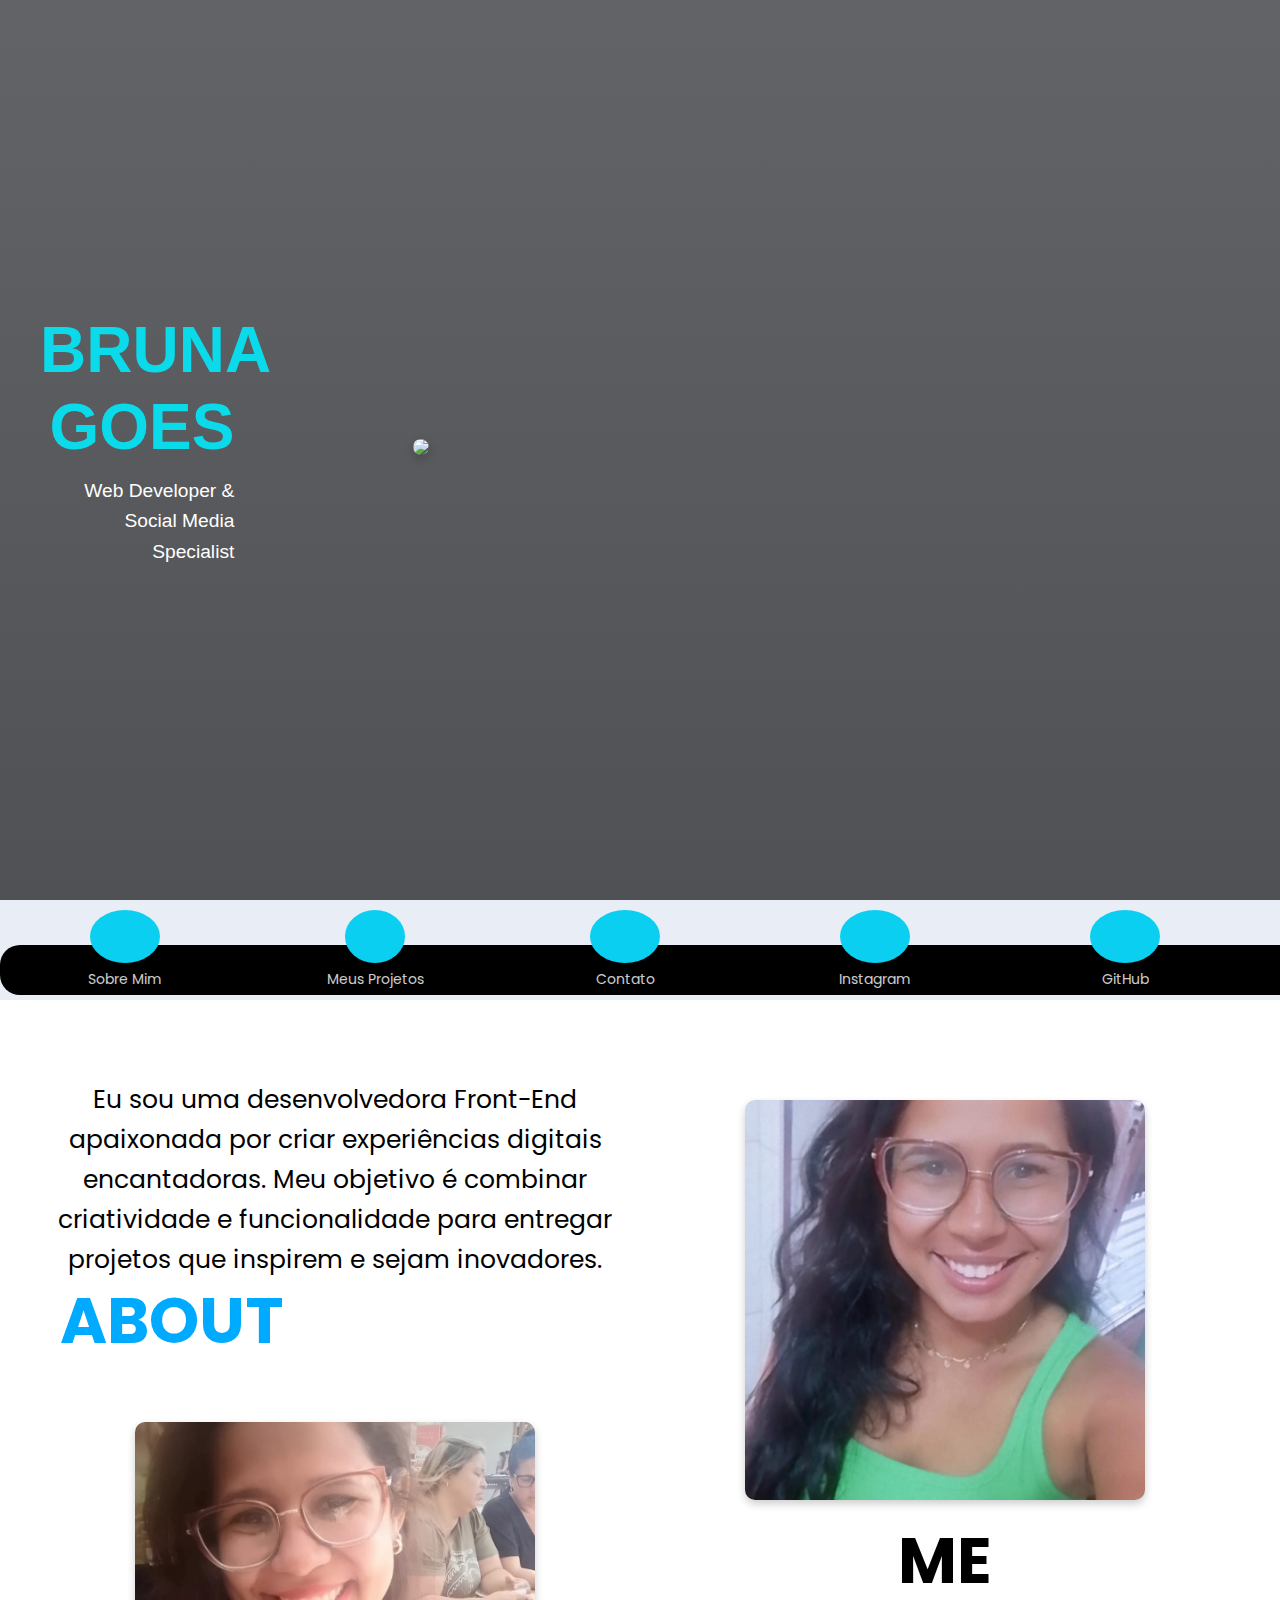
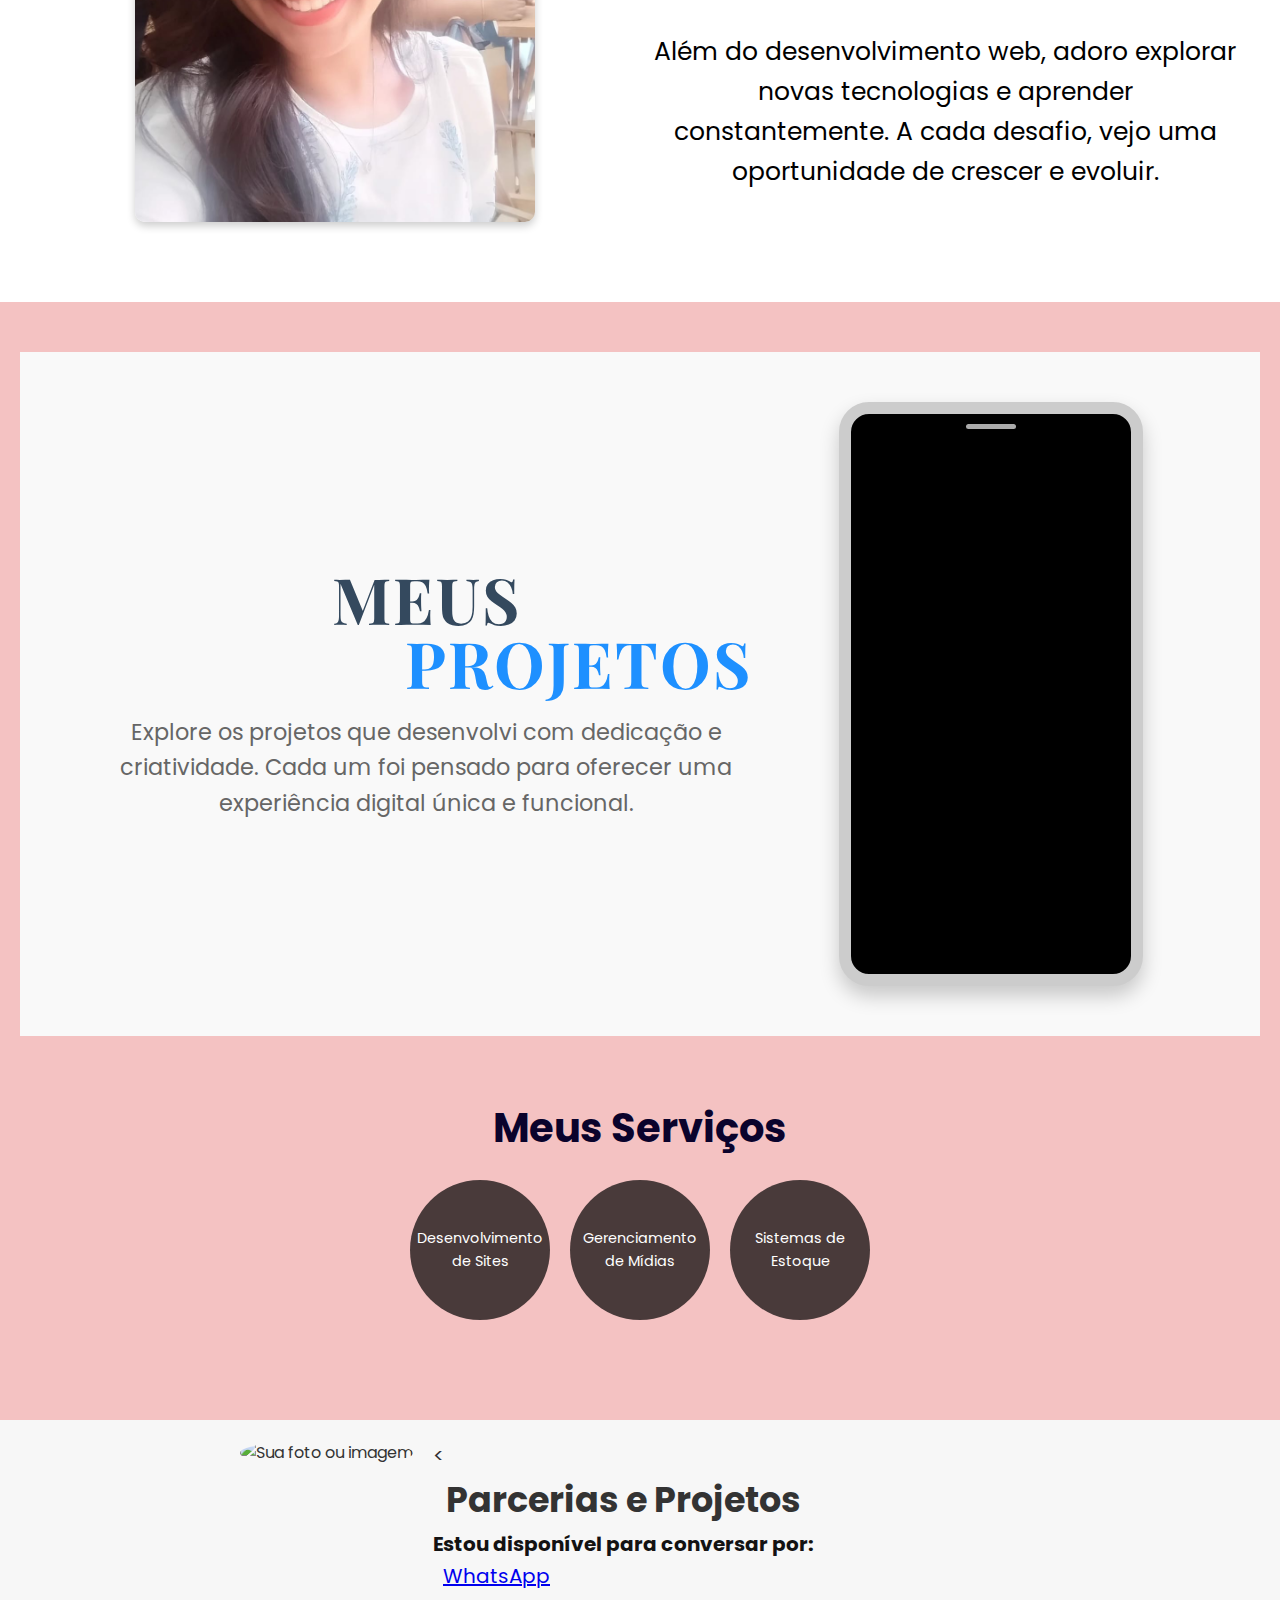
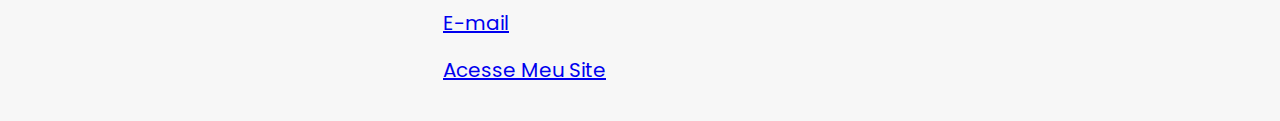
==== index.html @ cd910f0d "Primeiro commit: portfólio" ====
<!DOCTYPE html>
<html lang="en">
<head>
    <meta charset="UTF-8">
    <meta name="viewport" content="width=device-width, initial-scale=1.0">
    <title>Portfolio - [Seu Nome]</title>
    <link rel="stylesheet" href="styles.css">
    <link href="https://fonts.googleapis.com/css2?family=Playfair+Display:wght@400;700&display=swap" rel="stylesheet">
    <link href="https://fonts.googleapis.com/css2?family=Poppins:wght@300;400;600&display=swap" rel="stylesheet">
</head>
  
 
<body>
  
    <!-- Header Section -->
    <!-- Header Section -->
<header class="hero">
    <div class="container">
        <div class="content">
            <div class="text-section">
                <h1>BRUNA<br>GOES</h1>
                <p>Web Developer & Social Media Specialist</p>
                <div class="icons">
                    <a href="#sobre-mim"><ion-icon name="person-outline"></ion-icon></a>
                    <a href="#meus-projetos"><ion-icon name="code-slash-outline"></ion-icon></a>
                    <a href="#contato"><ion-icon name="mail-outline"></ion-icon></a>
                    <a href="https://instagram.com/seu_usuario" target="_blank"><ion-icon name="logo-instagram"></ion-icon></a>
                </div>
            </div>
            <div class="image-section">
                <img src="https://cdn.glitch.global/62058e69-0f8b-4946-a0ae-2d9dfeaec90d/WhatsApp%20Image%202025-01-13%20at%2021.47.31%20(3).jpeg?v=1736855343683"Foto de Bruna Goes">
            </div>
        </div>
    </div>
</header>

  
 <div class="navigation">
    <div class="background-bar"></div> <!-- Tarja preta -->
    <ul>
        <li class="list">
            <a href="#sobre-mim">
                <span class="icon"><ion-icon name="person-outline"></ion-icon></span>
                <span class="text">Sobre Mim</span>
            </a>
        </li>
        <li class="list">
            <a href="#meus-projetos">
                <span class="icon"><ion-icon name="code-slash-outline"></ion-icon></span>
                <span class="text">Meus Projetos</span>
            </a>
        </li>
        <li class="list">
            <a href="#contato">
                <span class="icon"><ion-icon name="mail-outline"></ion-icon></span>
                <span class="text">Contato</span>
            </a>
        </li>
        <li class="list">
            <a href="https://www.instagram.com/bruna.cipriano7/" target="_blank" rel="noopener noreferrer">
                <span class="icon"><ion-icon name="logo-instagram"></ion-icon></span>
                <span class="text">Instagram</span>
            </a>
        </li>
        <li class="list">
          <a href="https://github.com/BrunaGoes7/BrunaGoes7" target="_blank" rel="noopener noreferrer">
              <span class="icon"><ion-icon name="logo-github"></ion-icon></span>
              <span class="text">GitHub</span>
          </a>
      </li>
      <li class="list">
        <a href="hhttps://www.tiktok.com/@devbruna?_t=8q6fvuri5jr&_r=1" target="_blank" rel="noopener noreferrer">
            <span class="icon"><ion-icon name="logo-tiktok"></ion-icon></span>
            <span class="text">TikTok</span>
        </a>
    </li>
    </ul>
</div>

    <!-- Importação do Ionicons -->
    <script type="module" src="https://unpkg.com/ionicons@5.5.2/dist/ionicons/ionicons.esm.js"></script>
    <script nomodule src="https://unpkg.com/ionicons@5.5.2/dist/ionicons/ionicons.js"></script>



<!-- About Me Section -->
<section id="sobre-mim" class="white-bg">                                                                                     
<div class="container">
    <!-- Texto acima da imagem na esquerda -->
    <div class="text-and-image-left">
      <div class="text-above-image">
        <p>
          Eu sou uma desenvolvedora Front-End apaixonada por criar experiências digitais encantadoras.
          Meu objetivo é combinar criatividade e funcionalidade para entregar projetos que inspirem e sejam inovadores.
        </p>
        <h1 class="about">ABOUT</h1>
      </div>
      <!-- Imagem abaixo do texto -->
      <div class="image-left">
        <img src="image/WhatsApp Image 2025-01-13 at 21.47.34.jpeg"Foto à esquerda">
      </div>
    </div>
  
    <!-- Texto e imagem à direita -->
    <div class="text-and-image-right">
      <div class="image-right">
        <img src="image/WhatsApp Image 2025-01-13 at 21.47.33.jpeg" alt="Foto à direita">
        <h1 class="me">ME</h1>
      </div>
      <div class="text-below">
        <p>
          Além do desenvolvimento web, adoro explorar novas tecnologias e aprender constantemente.
          A cada desafio, vejo uma oportunidade de crescer e evoluir.
        </p>
      </div>
    </div>
  </div>
  </section>
  


    <!-- Projetos Section -->
  <section id="meus-projetos" class="rose-bg">  
  <div class="projects-section">
        <div class="text-container">
            <h2 class="section-title">
                <span class="word-meus">Meus</span><br>
                <span class="word-projetos">Projetos</span>
            </h2>
            
            <p class="section-description">
                Explore os projetos que desenvolvi com dedicação e criatividade. 
                Cada um foi pensado para oferecer uma experiência digital única e funcional.
            </p>
        </div>
        <div class="video-container">
            <div class="phone-frame">
                <video autoplay loop muted>
                    <source src="image/Beige Brown Aesthetic Save The Date Editable Mockup Instagram Post.mp4" type="video/mp4">
                    Seu navegador não suporta o elemento de vídeo.
                </video>
            </div>
        </div>
    </div>
    

    <div class="services-section">
        <div class="services-background">
          <img src="image/DALL·E 2025-01-14 23.41.15 - A visually engaging and professional background design representing web development, media management, and inventory systems. The design features abst.webp" alt="Background criado" />
        </div>
        <div class="services-content">
          <h2>Meus Serviços</h2>
          <div class="services-items">
            <div class="service-item">
              <div class="service-icon">
                <ion-icon name="code-outline"></ion-icon>
              </div>
              <p>Desenvolvimento de Sites</p>
            </div>
            <div class="service-item">
              <div class="service-icon">
                <ion-icon name="layers-outline"></ion-icon>
              </div>
              <p>Gerenciamento de Mídias</p>
            </div>
            <div class="service-item">
              <div class="service-icon">
                <ion-icon name="analytics-outline"></ion-icon>
              </div>
              <p>Sistemas de Estoque</p>
            </div>
          </div>
        </div>
      </div>
    </section>
      
      <!-- Importação do Ionicons -->
      <script type="module" src="https://unpkg.com/ionicons@5.5.2/dist/ionicons/ionicons.esm.js"></script>
      <script nomodule src="https://unpkg.com/ionicons@5.5.2/dist/ionicons/ionicons.js"></script>
      

    <!-- Contato Section -->
    <sect<div class="contact-section">
  <div class="contact-container">
    <div class="contact-image">
      <img src="https://cdn.glitch.global/62058e69-0f8b-4946-a0ae-2d9dfeaec90d/WhatsApp%20Image%202025-01-13%20at%2021.47.31%20(2).jpeg?v=1736855347951" alt="Sua foto ou imagem">
    </div>
    <div class="contact-details">
      <<h2>Parcerias e Projetos</h2>
      <p>Estou disponível para conversar por:</p>
      <ul>
        <li>
          <a href="https://wa.me/5511954751370?text=Olá%2C+gostaria+de+saber+mais+sobre+seus+serviços" target="_blank" rel="noopener noreferrer">
          <span class="icon"><ion-icon name="logo-whatsapp"></ion-icon></span>
          WhatsApp
          </a>
        </li>
        <li>
          <a href="mailto:bruna.gcipriano@hotmail.com?subject=Quero%20saber%20mais&body=Olá%2C%20tenho%20interesse%20em%20seus%20serviços." target="_blank" rel="noopener noreferrer">
          <span class="icon"><ion-icon name="mail-outline"></ion-icon></span>
          E-mail
        </a> 
        </li>
        <li>
          <a href="https://brunagoes7.github.io/curso-trabalho-port/" target="_blank"  rel="noopener noreferrer">
          <span class="icon"><ion-icon name="globe-outline"></ion-icon></span>
          Acesse Meu Site
        </a>
        </li>
      </ul>
    </div>
  </div>
</div>

<!-- Importação do Ionicons -->
<script type="module" src="https://unpkg.com/ionicons@5.5.2/dist/ionicons/ionicons.esm.js"></script>
<script nomodule src="https://unpkg.com/ionicons@5.5.2/dist/ionicons/ionicons.js"></script>

  
  
  <script src="script.js"></script>
  
</body>
</html>
---- styles.css ----
/* Global Styles */
body {
  margin: 0;
  font-family: 'Poppins', sans-serif;
  line-height: 1.6;
  color: #333;
  background-color: #e9edf5;
}

/* Estilo da navegação */
.navigation {
  position: relative;
  width: fit-content;
  margin: 0 auto;
}

.background-bar {
  position: absolute;
  top: 70%;
  left: 0;
  right: 0;
  width: calc(100% - 20px); /* Ajusta para cobrir apenas os ícones */
  height: 50px; /* Altura da tarja preta */
  background-color: black;
  border-radius: 20px;
  transform: translateY(-50%);
  z-index: 1;
}

ul {
  display: flex;
  justify-content: space-between;
  list-style: none;
  margin: 0;
  padding: 0;
  z-index: 2; /* Para que os ícones fiquem sobre a tarja */
  position: relative;
}

.list {
  position: relative;
  padding: 10px 20px;
  z-index: 2;
}

.list a {
  display: flex;
  flex-direction: column;
  align-items: center;
  text-decoration: none;
  color: white;
  transition: transform 0.3s ease, background-color 0.3s ease;
}

.icon {
  font-size: 24px; /* Uniformiza o tamanho de todos os ícones */
}

.text {
  margin-top: 5px;
  font-size: 14px;
}

.list:hover .icon {
  background-color: transparent; /* Remove o fundo preto ao passar o mouse */
  transform: scale(1.1); /* Aumenta o tamanho do ícone */
}

.list:hover ~ .background-bar {
  background-color: black; /* Mantém o fundo nas áreas fora do hover */
}

.list:hover {
  z-index: 3; /* Garante que o ícone em hover fique acima da tarja */
}


/* Lista de ícones */
.navigation ul {
  position: relative;
  display: flex;
  z-index: 2; /* Ícones ficam acima da tarja preta */
}

.navigation ul li {
  position: relative;
  list-style: none;
  display: flex;
  flex-direction: column;
  align-items: center;
  justify-content: center;
  width: 190px; /* Tamanho dos ícones */
  height: 80px;
  margin: 0 10px;
  cursor: pointer;
  transition: 0.5s;
}

.navigation ul li a {
  text-decoration: none;
  color: #333;
  display: flex;
  flex-direction: column;
  align-items: center;
  justify-content: center;
  height: 100%;
}

/* Ícone circular */
.navigation ul li .icon {
  position: relative;
  width: 70px;
  height: 70px;
  background: #0acff1;
  border-radius: 50%;
  display: flex;
  justify-content: center;
  align-items: center;
  font-size: 24px;
  transition: 0.5s;
}


.navigation ul li.active .icon {
  background: linear-gradient(45deg, #1e90ff, #ff7f50);
  color: white;
  transform: scale(1.2);
  box-shadow: 0 4px 15px rgba(0, 0, 0, 0.4);
}

.navigation ul li:hover .icon {
  transform: scale(1.1);
  background: linear-gradient(45deg, #1e90ff, #ff7f50);
  color: white;
}

/* Efeito de hover */
.navigation ul li:hover {
  transform: translateY(-10px); /* Levanta o ícone ao passar o mouse */
}

/* Texto do ícone */
.navigation ul li .text {
  margin-top: 5px;
  font-size: 14px;
  color: #fff;
  text-align: center;
  opacity: 0.8;
}

.navigation ul li.active .text,
.navigation ul li:hover .text {
  opacity: 1;
  transform: translateY(0);
  color: #1e90ff;
}

/* Força o ícone "Meus Projetos" a seguir o padrão */
.navigation ul li:nth-child(2) .icon {
  width: 60px; /* Largura igual aos outros */
  height: 60px; /* Altura igual aos outros */
  font-size: 24px; /* Tamanho do ícone interno */
}


.container {
  width: 90%;
  max-width: 1200px;
  margin: 0 auto;
}

h1, h2, h3 {
  margin: 0 0 20px;
}

h1 {
  font-size: 2.5rem;
  color: #2c3e50;
}

h2 {
  font-size: 2rem;
  color: #34495e;
  text-align: center;
  margin-bottom: 40px;
}

p {
  margin: 0 0 20px;
}

.btn {
  display: inline-block;
  padding: 10px 20px;
  font-size: 1rem;
  color: #fff;
  background-color: #e74c3c;
  text-decoration: none;
  border-radius: 5px;
  transition: background 0.3s;
}

.btn:hover {
  background-color: #c0392b;
}

/* Estilo para a seção do cabeçalho */
.hero {
  height: 100vh;
  display: flex;
  align-items: center;
  justify-content: center;
  position: relative; /* Necessário para o overlay */
  font-family: 'Arial', sans-serif;
  background: linear-gradient(
      rgba(0, 0, 0, 0.582), 
      rgba(0, 0, 0, 0.658)
  ), url('https://files.oaiusercontent.com/file-51Q7G8JH2zEcyRtkea1pZZ?se=2025-01-16T22%3A48%3A30Z&sp=r&sv=2024-08-04&sr=b&rscc=max-age%3D604800%2C%20immutable%2C%20private&rscd=attachment%3B%20filename%3Df8e8388d-1ed7-4025-ad54-15ec05ebe8f5.webp&sig=Pd%2B9m6HYsxM5md1S7/ur349DvJPxE1ghlHOoGOOwRw8%3D') no-repeat center center/cover; /* Fundo com transparência */
}

.container {
  max-width: 1200px;
  width: 100%;
  padding: 20px;
  z-index: 2; /* Para que o conteúdo fique acima do fundo */
}

.content {
  display: flex;
  align-items: center;
  justify-content: space-between;
  gap: 20px;
  color: #fff; /* Texto em branco para contraste */
}

/* Estilo para o texto e os ícones */
.text-section {
  max-width: 50%;
  text-align: right;
}

.text-section h1 {
  font-size: 4rem;
  line-height: 1.2;
  margin: 0;
  text-transform: uppercase;
  font-weight: bold;
  color: #0adae9;
}

.text-section p {
  margin-top: 10px;
  font-size: 1.2rem;
}

.icons {
  margin-top: 20px;
  display: flex;
  justify-content: flex-end;
  gap: 15px;
}

.icons a {
  font-size: 1.5rem;
  color: #fff;
  text-decoration: none;
  transition: color 0.3s ease;
}

.icons a:hover {
  color: #f1c40f; /* Destaque em amarelo-dourado ao passar o mouse */
}

/* Estilo para a imagem */
.image-section {
  max-width: 50%;
  z-index: 2; /* Para que a imagem seja visível acima do fundo */
}

.image-section img {
  width: 73%;
  height: auto;
  border-radius: 10px;
  box-shadow: 0px 4px 10px rgba(0, 0, 0, 0.2);
}


.about-me {
  display: flex;
  flex-wrap: wrap;
  align-items: flex-start;
  gap: 20px;
  padding: 50px 20px;
  background-color: #f4f4f4;
}
.container {
  display: flex;
  justify-content: space-between;
  align-items: flex-start;
  flex-wrap: wrap;
}

.text-and-image-left {
  flex: 1;
  margin-right: 20px;
}

.text-above-image {
  text-align: left;
  font-size: 25px;
}

.text-above-image h1.about {
  font-size: 4rem;
  color: #00aaff;
  position: relative;
  top: -20px;
  left: 20px;
}

.image-left {
  margin-top: 10px;
  display: flex;
  justify-content: center;
}

.image-left img {
  width: 400px; /* Define a largura das imagens */
  height: 400px; /* Define a altura para que fiquem quadradas */
  object-fit: cover; /* Garante que a imagem seja cortada para caber no quadrado */
  border-radius: 10px; /* Suaviza os cantos (opcional, remova se não quiser arredondamento) */
  margin: 10px auto; /* Centraliza as imagens */
  display: block; /* Garante o comportamento como bloco */
  box-shadow: 0px 4px 8px rgba(0, 0, 0, 0.2); /* Adiciona uma sombra para destacar */
}

.text-and-image-right {
  flex: 1;
  text-align: left;
  margin-top: 20px;
  font-size: 25px;
}

.image-right {
  text-align: center;
}

.image-right img {
  width: 400px; /* Define a largura das imagens */
  height: 400px; /* Define a altura para que fiquem quadradas */
  object-fit: cover; /* Garante que a imagem seja cortada para caber no quadrado */
  border-radius: 10px; /* Suaviza os cantos (opcional, remova se não quiser arredondamento) */
  margin: 10px auto; /* Centraliza as imagens */
  display: block; /* Garante o comportamento como bloco */
  box-shadow: 0px 4px 8px rgba(0, 0, 0, 0.2); /* Adiciona uma sombra para destacar */

}

.image-right h1.me {
  font-size: 4rem;
  color: #000;
  margin-top: 10px;
}

.text-below {
  margin-top: 10px;
}



/* Projects Section */
.projects-section {
  display: flex;
  align-items: center;
  justify-content: space-between;
  padding: 50px 80px;
  background-color: #f9f9f9; /* Ajuste conforme seu layout */
  gap: 20px;
}

.text-container {
  flex: 1;
  margin-right: 30px;
  text-align: left;
}

.section-title {
  font-size: 4em;
  font-family: "Playfair Display", serif;
  font-weight: 700;
  margin-bottom: 20px;
  color: #333; /* Ajuste conforme sua paleta de cores */
  text-transform: uppercase;
  letter-spacing: 2px;
  line-height: 1; /* Controla o espaçamento entre linhas */
}

.section-title span {
  display: inline-block;
}

.word-meus {
  display: inline-block;
  color: #34495e;
  margin-bottom: -10px; /* Ajuste fino para aproximar */
}

.word-projetos {
  display: inline-block;
  margin-left: 305px; /* Ajuste para alinhar com "US" */
  color: #1e90ff;
}


.section-description {
  font-size: 1.4em;
  line-height: 1.6;
  color: #666;
}

.video-container {
  flex: 1;
  display: flex;
  justify-content: center;
}

.phone-frame {
  width: 280px;
  height: 560px;
  border: 12px solid #ccc;
  border-radius: 30px;
  box-shadow: 0 10px 20px rgba(0, 0, 0, 0.2);
  overflow: hidden;
  background-color: #000;
  position: relative;
}

.phone-frame::before {
  content: '';
  position: absolute;
  top: 10px;
  left: 50%;
  transform: translateX(-50%);
  width: 50px;
  height: 5px;
  background-color: #aaa;
  border-radius: 3px;
}

.phone-frame video {
  width: 100%;
  height: 100%;
  object-fit: cover;
}


/* Services Section */
.services-section {
  position: relative;
  text-align: center;
  color: #ffffff;
  padding: 50px 20px;
}

.services-background img {
  position: absolute;
  top: 0;
  left: 0;
  width: 100%;
  height: 100%;
  object-fit: cover;
  z-index: -1;
  opacity: 0.6;
}

.services-content h2 {
  font-size: 2.5em;
  margin-bottom: 20px;
  color: #0a032c;
}

.services-items {
  display: flex;
  justify-content: center;
  gap: 20px;
}

.service-item {
  background: rgba(0, 0, 0, 0.7);
  border-radius: 50%;
  width: 120px;
  height: 120px;
  display: flex;
  flex-direction: column;
  justify-content: center;
  align-items: center;
  padding: 10px;
  transition: transform 0.3s;
}

.service-item:hover {
  transform: scale(1.1);
}

.service-icon ion-icon {
  font-size: 2em;
  margin-bottom: 10px;
}

.service-item p {
  font-size: 0.9em;
  margin: 0;
}


/* Contact Section */
.contact-section {
display: flex;
justify-content: center;
align-items: center;
padding: 20px;
background-color: #f7f7f7; /* Ajuste para a cor do fundo desejada */
}

.contact-container {
display: flex;
flex-direction: row;
gap: 20px;
max-width: 800px;
width: 100%;
}

.contact-image img {
border-radius: 50%;
width: 150px;
height: 150px;
object-fit: cover;
}

.contact-details {
font-family: 'Poppins', sans-serif;
font-size: 20px;
display: flex;
flex-direction: column;
justify-content: center;
}

.contact-details h2 {
margin: 0;
font-size: 35px;
color: #333;
}

.contact-details p {
margin: 0;
font-weight: bold;
align-items:end;
color: #131212;
}

.contact-details ul {
list-style: none;
flex-direction: column;
padding: 0;
margin: 0;
}

.contact-details li {
display: flex;
align-items: center;
margin-bottom: 15px; /* Espaçamento entre os itens */
}

.contact-details li .icon {
font-size: 20px;
color: #333;
margin-right: 10px;
}


/* Menu Styles */
.menu {
  display: flex;
  justify-content: space-around;
  align-items: center;
  background: #21252b;
  padding: 10px 20px;
  border-radius: 25px;
  box-shadow: 0 4px 6px rgba(0, 0, 0, 0.2);
  margin: 20px auto;
  max-width: 600px;
  position: relative;
}

.menu-item {
  display: flex;
  flex-direction: column;
  align-items: center;
  color: #fff;
  text-decoration: none;
  font-size: 0.9rem;
  transition: color 0.3s;
}

.menu-item svg {
  width: 24px;
  height: 24px;
  fill: #fff;
  margin-bottom: 5px;
  transition: fill 0.3s;
}

.menu-item:hover {
  color: #1e90ff;
}

.menu-item:hover svg {
  fill: #1e90ff;
}

.menu-item.active {
  color: #1e90ff;
}

.menu-item.active svg {
  fill: #1e90ff;
}

.menu-item span {
  font-size: 0.75rem;
}

/* Cores para as seções */
.white-bg {
  background-color: #ffffff; /* Branco */
  color: #000000; /* Preto para o texto */
}

.rose-bg {
  background-color: #f4c2c2; /* Rose */
  color: #000000; /* Preto para o texto */
}

/* Estilização geral */
section {
  padding: 50px 20px; /* Espaçamento interno */
}

/* Ajustes para o texto */
section h2, section p {
  margin: 10px 0;
  text-align: center;
}

/* Para melhorar a responsividade */
@media (max-width: 768px) {
  section {
      padding: 30px 10px;
  }
}
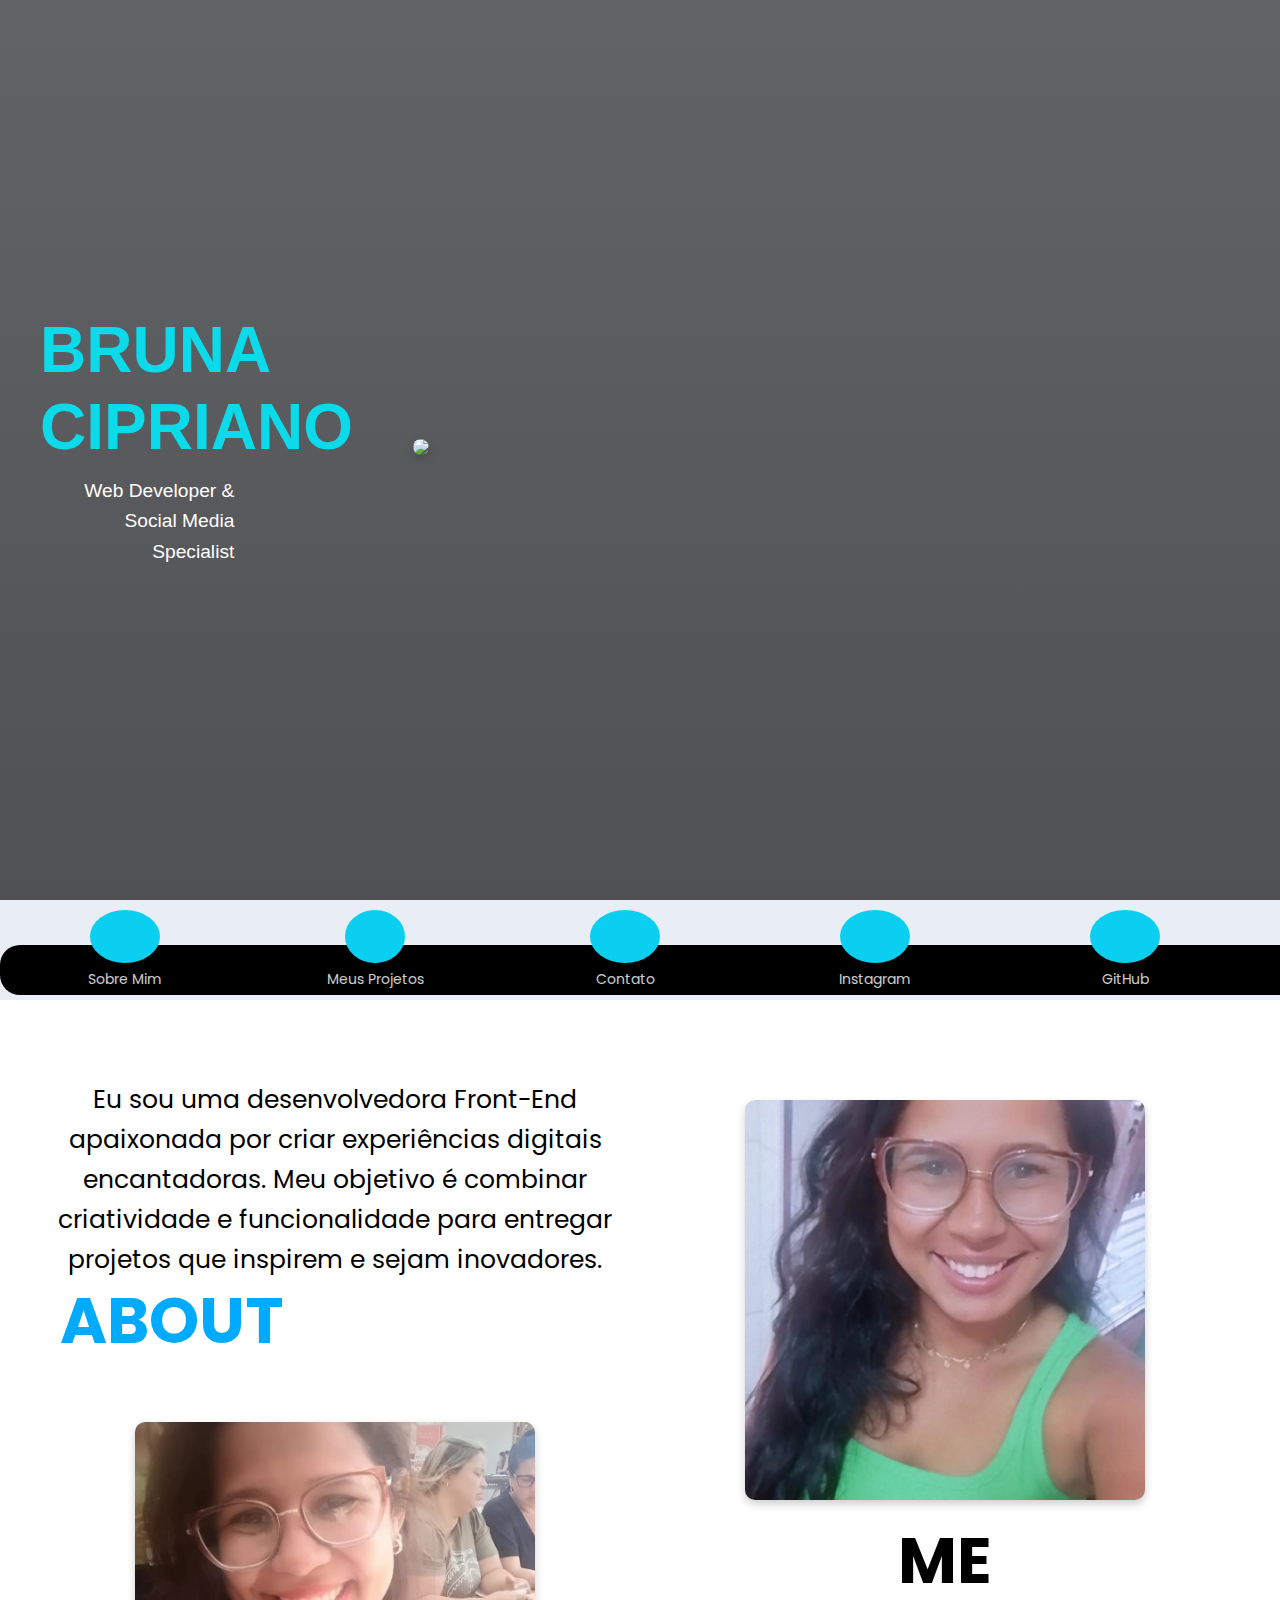
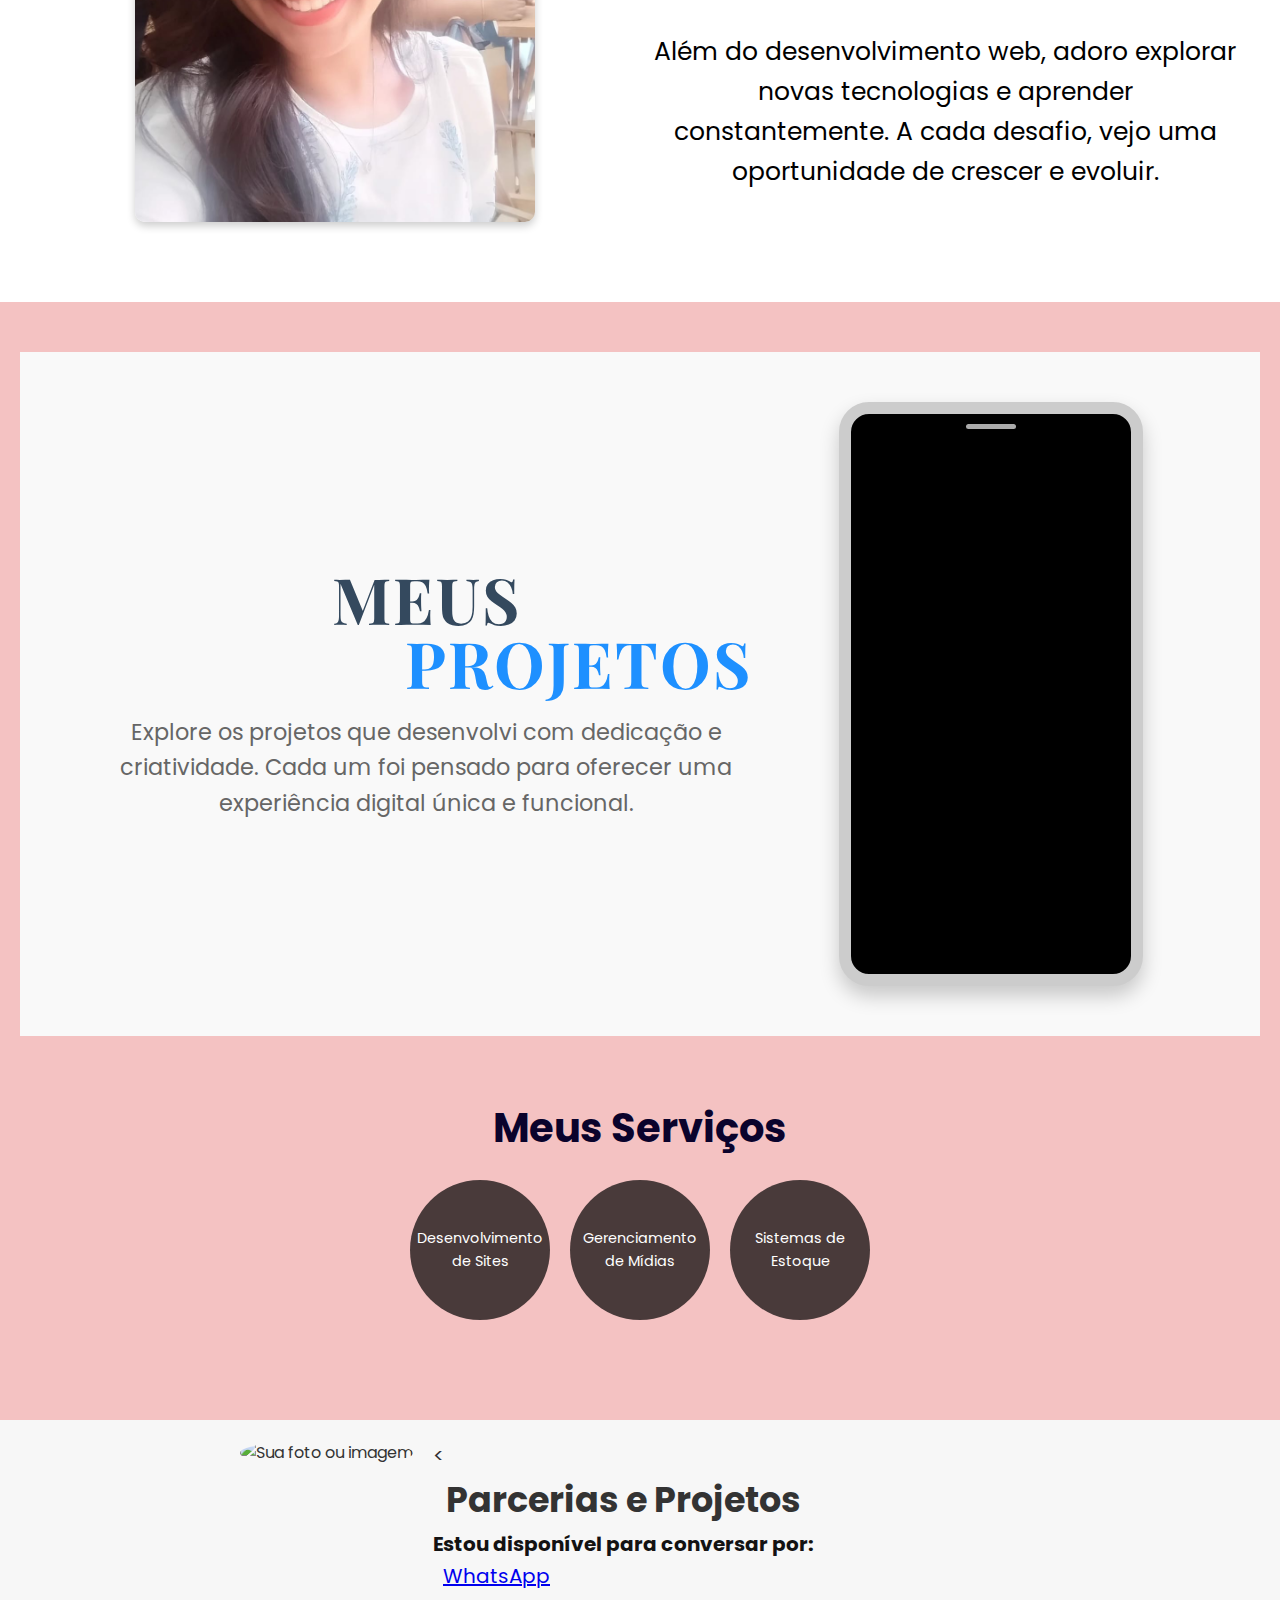
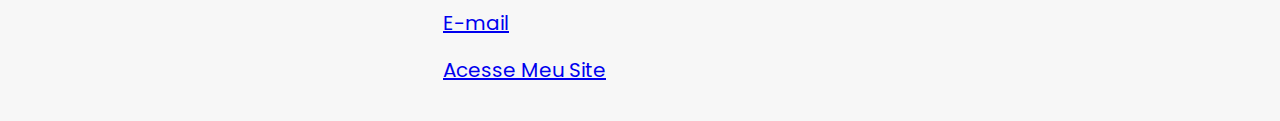
==== commit cea439b2: "Update index.html" ====
--- a/index.html
+++ b/index.html
@@ -18,7 +18,7 @@
     <div class="container">
         <div class="content">
             <div class="text-section">
-                <h1>BRUNA<br>GOES</h1>
+                <h1>BRUNA<br>CIPRIANO</h1>
                 <p>Web Developer & Social Media Specialist</p>
                 <div class="icons">
                     <a href="#sobre-mim"><ion-icon name="person-outline"></ion-icon></a>
@@ -224,4 +224,4 @@
 </html>
  
 
- + 
